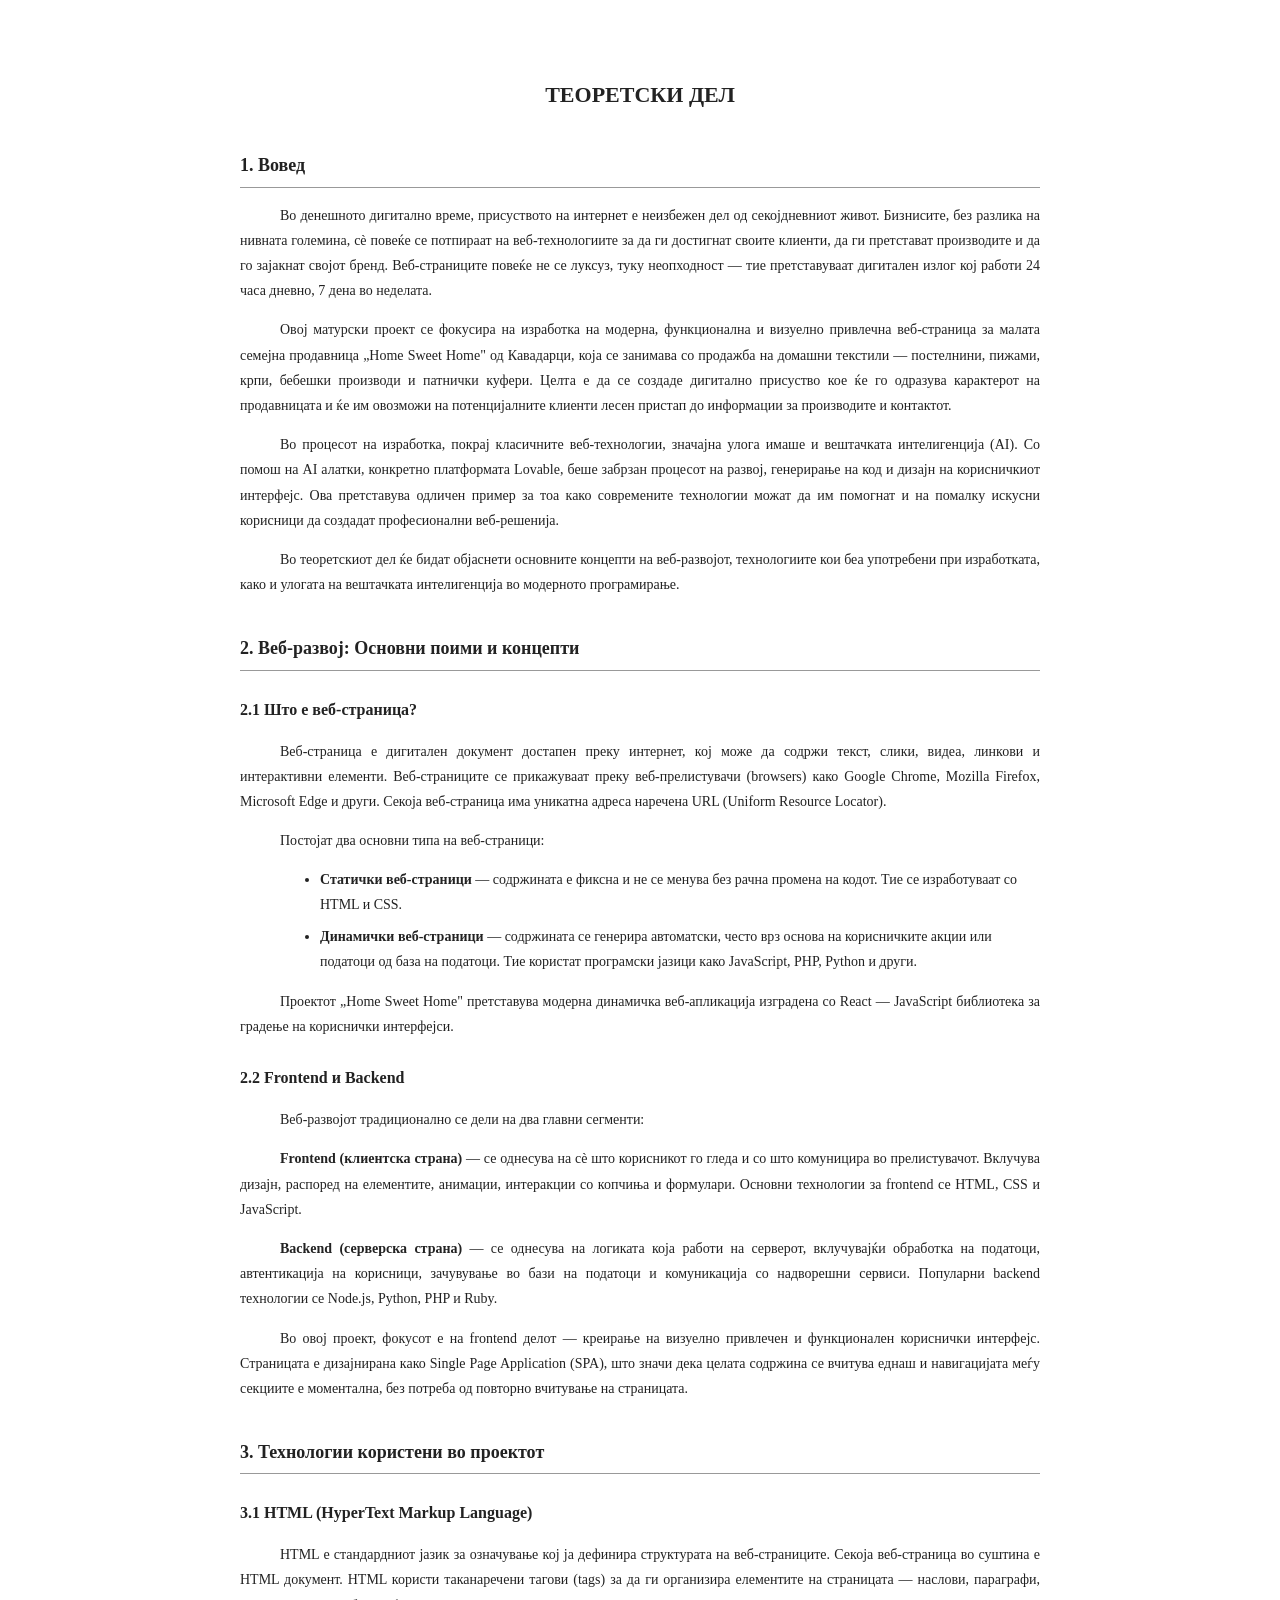
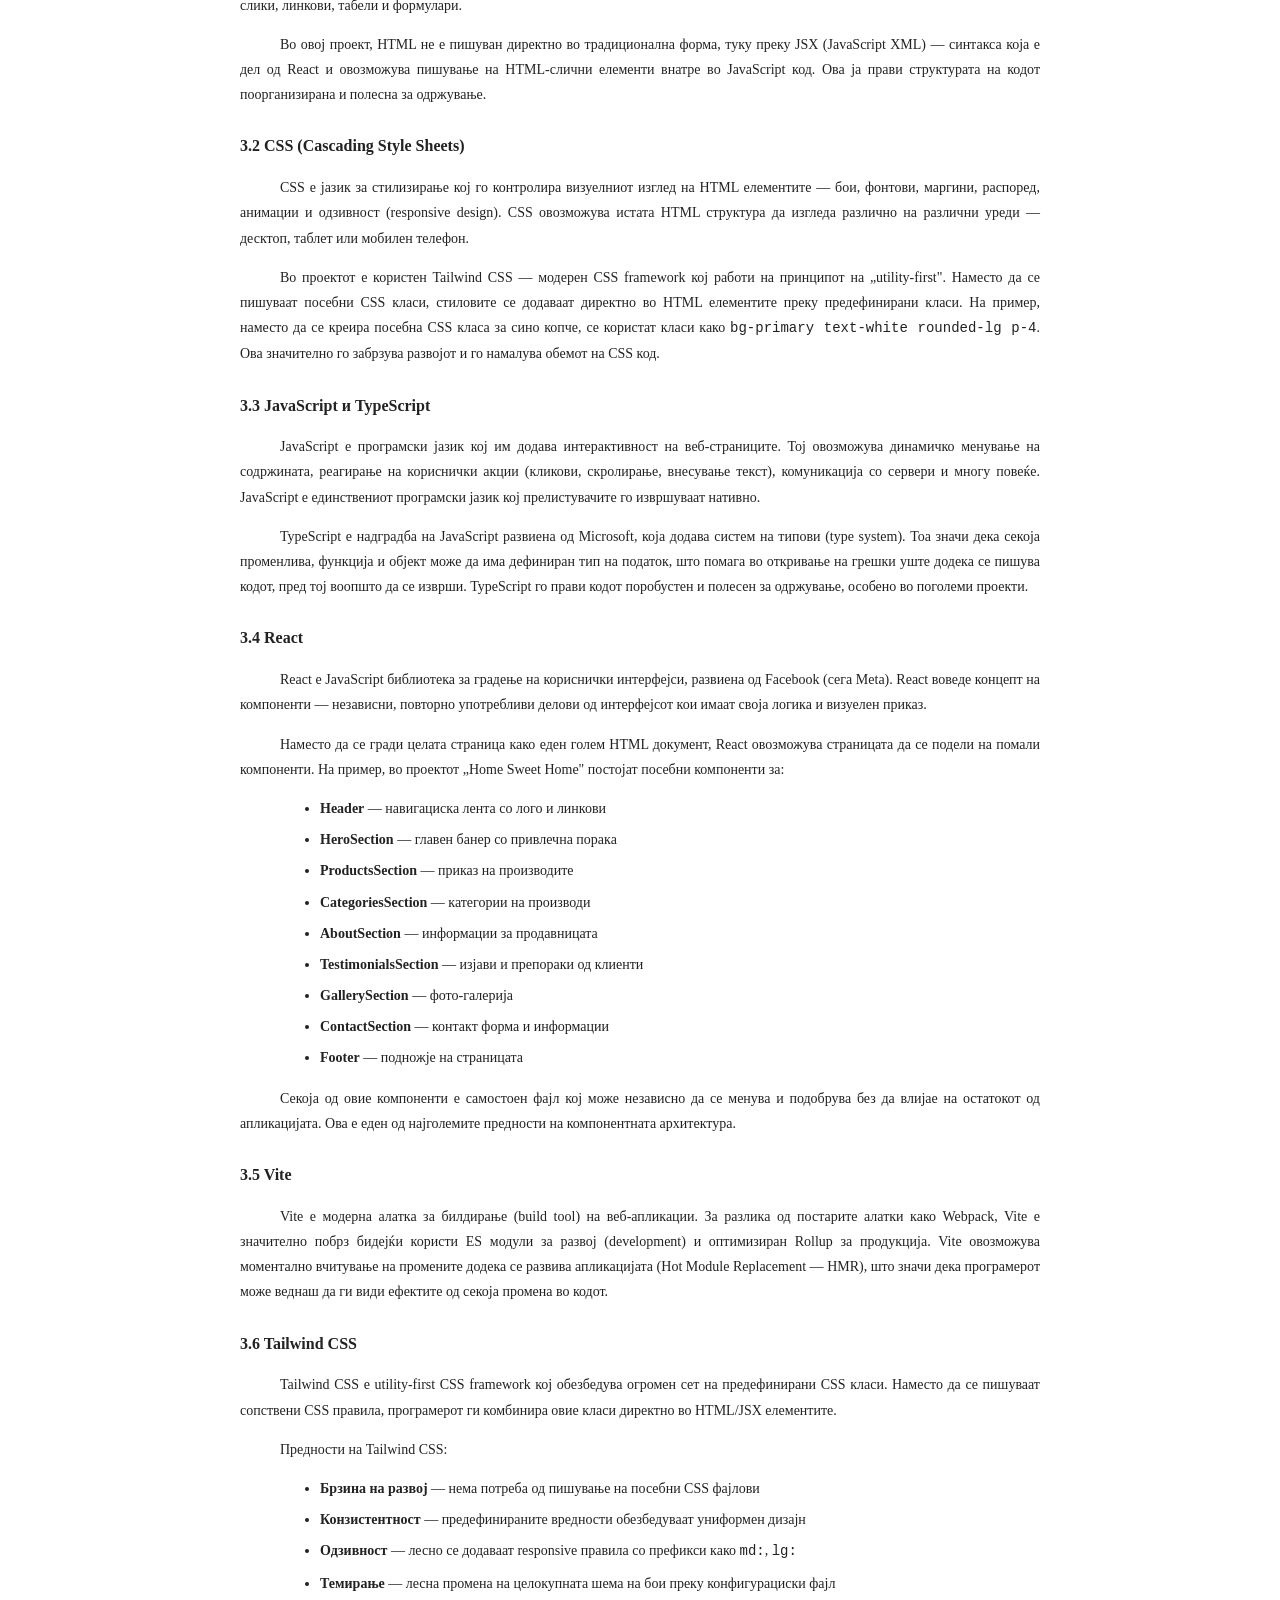
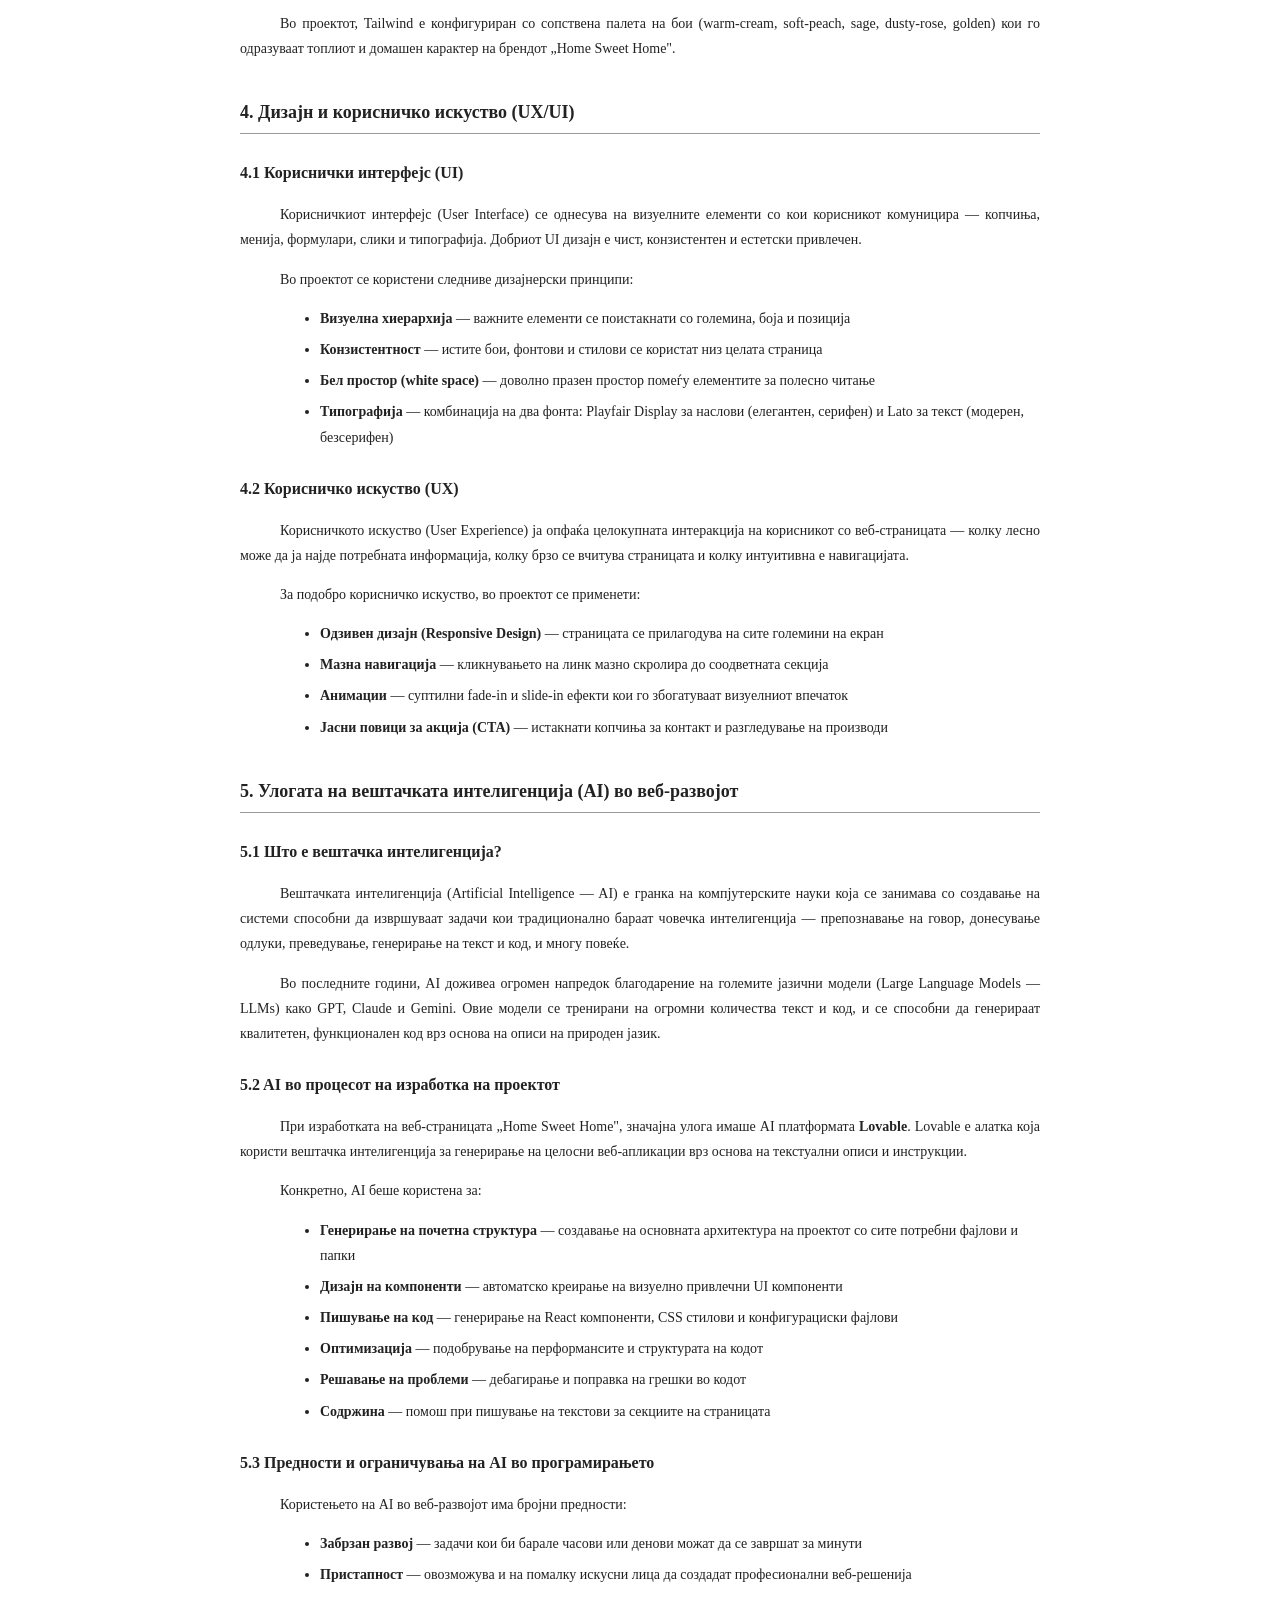
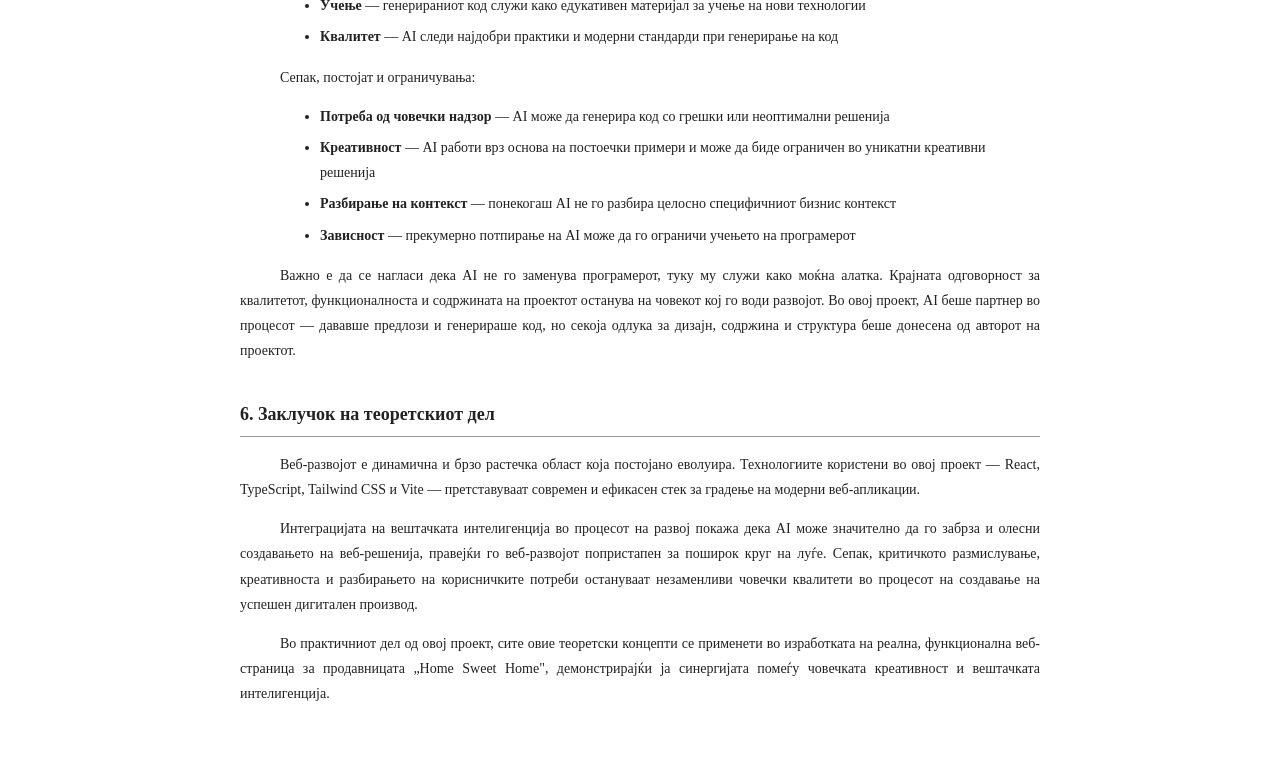
==== public/teoretski-del.html @ 218d779c "Changes Co-authored-by: StatedTax <81971014+StatedTax@users.noreply.github.com>" ====
<!DOCTYPE html>
<html lang="mk">
<head>
<meta charset="UTF-8">
<title>Теоретски дел - Матурски проект</title>
<style>
  body { font-family: "Times New Roman", serif; font-size: 14px; line-height: 1.8; max-width: 800px; margin: 40px auto; padding: 20px; color: #222; }
  h1 { font-size: 22px; text-align: center; margin-bottom: 30px; text-transform: uppercase; }
  h2 { font-size: 18px; margin-top: 35px; margin-bottom: 15px; border-bottom: 1px solid #999; padding-bottom: 5px; }
  h3 { font-size: 16px; margin-top: 25px; margin-bottom: 10px; }
  p { text-align: justify; text-indent: 40px; margin-bottom: 12px; }
  ul, ol { margin-left: 40px; margin-bottom: 15px; }
  li { margin-bottom: 6px; }
  .no-indent { text-indent: 0; }
  .page-break { page-break-before: always; }
  table { width: 100%; border-collapse: collapse; margin: 15px 0; }
  table th, table td { border: 1px solid #999; padding: 8px 12px; text-align: left; font-size: 13px; }
  table th { background: #f0f0f0; font-weight: bold; }
</style>
</head>
<body>

<h1>Теоретски дел</h1>

<h2>1. Вовед</h2>

<p>Во денешното дигитално време, присуството на интернет е неизбежен дел од секојдневниот живот. Бизнисите, без разлика на нивната големина, сè повеќе се потпираат на веб-технологиите за да ги достигнат своите клиенти, да ги претстават производите и да го зајакнат својот бренд. Веб-страниците повеќе не се луксуз, туку неопходност — тие претставуваат дигитален излог кој работи 24 часа дневно, 7 дена во неделата.</p>

<p>Овој матурски проект се фокусира на изработка на модерна, функционална и визуелно привлечна веб-страница за малата семејна продавница „Home Sweet Home" од Кавадарци, која се занимава со продажба на домашни текстили — постелнини, пижами, крпи, бебешки производи и патнички куфери. Целта е да се создаде дигитално присуство кое ќе го одразува карактерот на продавницата и ќе им овозможи на потенцијалните клиенти лесен пристап до информации за производите и контактот.</p>

<p>Во процесот на изработка, покрај класичните веб-технологии, значајна улога имаше и вештачката интелигенција (AI). Со помош на AI алатки, конкретно платформата Lovable, беше забрзан процесот на развој, генерирање на код и дизајн на корисничкиот интерфејс. Ова претставува одличен пример за тоа како современите технологии можат да им помогнат и на помалку искусни корисници да создадат професионални веб-решенија.</p>

<p>Во теоретскиот дел ќе бидат објаснети основните концепти на веб-развојот, технологиите кои беа употребени при изработката, како и улогата на вештачката интелигенција во модерното програмирање.</p>

<h2>2. Веб-развој: Основни поими и концепти</h2>

<h3>2.1 Што е веб-страница?</h3>

<p>Веб-страница е дигитален документ достапен преку интернет, кој може да содржи текст, слики, видеа, линкови и интерактивни елементи. Веб-страниците се прикажуваат преку веб-прелистувачи (browsers) како Google Chrome, Mozilla Firefox, Microsoft Edge и други. Секоја веб-страница има уникатна адреса наречена URL (Uniform Resource Locator).</p>

<p>Постојат два основни типа на веб-страници:</p>
<ul>
  <li><strong>Статички веб-страници</strong> — содржината е фиксна и не се менува без рачна промена на кодот. Тие се изработуваат со HTML и CSS.</li>
  <li><strong>Динамички веб-страници</strong> — содржината се генерира автоматски, често врз основа на корисничките акции или податоци од база на податоци. Тие користат програмски јазици како JavaScript, PHP, Python и други.</li>
</ul>

<p>Проектот „Home Sweet Home" претставува модерна динамичка веб-апликација изградена со React — JavaScript библиотека за градење на кориснички интерфејси.</p>

<h3>2.2 Frontend и Backend</h3>

<p>Веб-развојот традиционално се дели на два главни сегменти:</p>

<p><strong>Frontend (клиентска страна)</strong> — се однесува на сè што корисникот го гледа и со што комуницира во прелистувачот. Вклучува дизајн, распоред на елементите, анимации, интеракции со копчиња и формулари. Основни технологии за frontend се HTML, CSS и JavaScript.</p>

<p><strong>Backend (серверска страна)</strong> — се однесува на логиката која работи на серверот, вклучувајќи обработка на податоци, автентикација на корисници, зачувување во бази на податоци и комуникација со надворешни сервиси. Популарни backend технологии се Node.js, Python, PHP и Ruby.</p>

<p>Во овој проект, фокусот е на frontend делот — креирање на визуелно привлечен и функционален кориснички интерфејс. Страницата е дизајнирана како Single Page Application (SPA), што значи дека целата содржина се вчитува еднаш и навигацијата меѓу секциите е моментална, без потреба од повторно вчитување на страницата.</p>

<h2>3. Технологии користени во проектот</h2>

<h3>3.1 HTML (HyperText Markup Language)</h3>

<p>HTML е стандардниот јазик за означување кој ја дефинира структурата на веб-страниците. Секоја веб-страница во суштина е HTML документ. HTML користи таканаречени тагови (tags) за да ги организира елементите на страницата — наслови, параграфи, слики, линкови, табели и формулари.</p>

<p>Во овој проект, HTML не е пишуван директно во традиционална форма, туку преку JSX (JavaScript XML) — синтакса која е дел од React и овозможува пишување на HTML-слични елементи внатре во JavaScript код. Ова ја прави структурата на кодот поорганизирана и полесна за одржување.</p>

<h3>3.2 CSS (Cascading Style Sheets)</h3>

<p>CSS е јазик за стилизирање кој го контролира визуелниот изглед на HTML елементите — бои, фонтови, маргини, распоред, анимации и одзивност (responsive design). CSS овозможува истата HTML структура да изгледа различно на различни уреди — десктоп, таблет или мобилен телефон.</p>

<p>Во проектот е користен Tailwind CSS — модерен CSS framework кој работи на принципот на „utility-first". Наместо да се пишуваат посебни CSS класи, стиловите се додаваат директно во HTML елементите преку предефинирани класи. На пример, наместо да се креира посебна CSS класа за сино копче, се користат класи како <code>bg-primary text-white rounded-lg p-4</code>. Ова значително го забрзува развојот и го намалува обемот на CSS код.</p>

<h3>3.3 JavaScript и TypeScript</h3>

<p>JavaScript е програмски јазик кој им додава интерактивност на веб-страниците. Тој овозможува динамичко менување на содржината, реагирање на кориснички акции (кликови, скролирање, внесување текст), комуникација со сервери и многу повеќе. JavaScript е единствениот програмски јазик кој прелистувачите го извршуваат нативно.</p>

<p>TypeScript е надградба на JavaScript развиена од Microsoft, која додава систем на типови (type system). Тоа значи дека секоја променлива, функција и објект може да има дефиниран тип на податок, што помага во откривање на грешки уште додека се пишува кодот, пред тој воопшто да се изврши. TypeScript го прави кодот поробустен и полесен за одржување, особено во поголеми проекти.</p>

<h3>3.4 React</h3>

<p>React е JavaScript библиотека за градење на кориснички интерфејси, развиена од Facebook (сега Meta). React воведе концепт на компоненти — независни, повторно употребливи делови од интерфејсот кои имаат своја логика и визуелен приказ.</p>

<p>Наместо да се гради целата страница како еден голем HTML документ, React овозможува страницата да се подели на помали компоненти. На пример, во проектот „Home Sweet Home" постојат посебни компоненти за:</p>
<ul>
  <li><strong>Header</strong> — навигациска лента со лого и линкови</li>
  <li><strong>HeroSection</strong> — главен банер со привлечна порака</li>
  <li><strong>ProductsSection</strong> — приказ на производите</li>
  <li><strong>CategoriesSection</strong> — категории на производи</li>
  <li><strong>AboutSection</strong> — информации за продавницата</li>
  <li><strong>TestimonialsSection</strong> — изјави и препораки од клиенти</li>
  <li><strong>GallerySection</strong> — фото-галерија</li>
  <li><strong>ContactSection</strong> — контакт форма и информации</li>
  <li><strong>Footer</strong> — подножје на страницата</li>
</ul>

<p>Секоја од овие компоненти е самостоен фајл кој може независно да се менува и подобрува без да влијае на остатокот од апликацијата. Ова е еден од најголемите предности на компонентната архитектура.</p>

<h3>3.5 Vite</h3>

<p>Vite е модерна алатка за билдирање (build tool) на веб-апликации. За разлика од постарите алатки како Webpack, Vite е значително побрз бидејќи користи ES модули за развој (development) и оптимизиран Rollup за продукција. Vite овозможува моментално вчитување на промените додека се развива апликацијата (Hot Module Replacement — HMR), што значи дека програмерот може веднаш да ги види ефектите од секоја промена во кодот.</p>

<h3>3.6 Tailwind CSS</h3>

<p>Tailwind CSS е utility-first CSS framework кој обезбедува огромен сет на предефинирани CSS класи. Наместо да се пишуваат сопствени CSS правила, програмерот ги комбинира овие класи директно во HTML/JSX елементите.</p>

<p>Предности на Tailwind CSS:</p>
<ul>
  <li><strong>Брзина на развој</strong> — нема потреба од пишување на посебни CSS фајлови</li>
  <li><strong>Конзистентност</strong> — предефинираните вредности обезбедуваат униформен дизајн</li>
  <li><strong>Одзивност</strong> — лесно се додаваат responsive правила со префикси како <code>md:</code>, <code>lg:</code></li>
  <li><strong>Темирање</strong> — лесна промена на целокупната шема на бои преку конфигурациски фајл</li>
</ul>

<p>Во проектот, Tailwind е конфигуриран со сопствена палета на бои (warm-cream, soft-peach, sage, dusty-rose, golden) кои го одразуваат топлиот и домашен карактер на брендот „Home Sweet Home".</p>

<h2>4. Дизајн и корисничко искуство (UX/UI)</h2>

<h3>4.1 Кориснички интерфејс (UI)</h3>

<p>Корисничкиот интерфејс (User Interface) се однесува на визуелните елементи со кои корисникот комуницира — копчиња, менија, формулари, слики и типографија. Добриот UI дизајн е чист, конзистентен и естетски привлечен.</p>

<p>Во проектот се користени следниве дизајнерски принципи:</p>
<ul>
  <li><strong>Визуелна хиерархија</strong> — важните елементи се поистакнати со големина, боја и позиција</li>
  <li><strong>Конзистентност</strong> — истите бои, фонтови и стилови се користат низ целата страница</li>
  <li><strong>Бел простор (white space)</strong> — доволно празен простор помеѓу елементите за полесно читање</li>
  <li><strong>Типографија</strong> — комбинација на два фонта: Playfair Display за наслови (елегантен, серифен) и Lato за текст (модерен, безсерифен)</li>
</ul>

<h3>4.2 Корисничко искуство (UX)</h3>

<p>Корисничкото искуство (User Experience) ја опфаќа целокупната интеракција на корисникот со веб-страницата — колку лесно може да ја најде потребната информација, колку брзо се вчитува страницата и колку интуитивна е навигацијата.</p>

<p>За подобро корисничко искуство, во проектот се применети:</p>
<ul>
  <li><strong>Одзивен дизајн (Responsive Design)</strong> — страницата се прилагодува на сите големини на екран</li>
  <li><strong>Мазна навигација</strong> — кликнувањето на линк мазно скролира до соодветната секција</li>
  <li><strong>Анимации</strong> — суптилни fade-in и slide-in ефекти кои го збогатуваат визуелниот впечаток</li>
  <li><strong>Јасни повици за акција (CTA)</strong> — истакнати копчиња за контакт и разгледување на производи</li>
</ul>

<h2>5. Улогата на вештачката интелигенција (AI) во веб-развојот</h2>

<h3>5.1 Што е вештачка интелигенција?</h3>

<p>Вештачката интелигенција (Artificial Intelligence — AI) е гранка на компјутерските науки која се занимава со создавање на системи способни да извршуваат задачи кои традиционално бараат човечка интелигенција — препознавање на говор, донесување одлуки, преведување, генерирање на текст и код, и многу повеќе.</p>

<p>Во последните години, AI доживеа огромен напредок благодарение на големите јазични модели (Large Language Models — LLMs) како GPT, Claude и Gemini. Овие модели се тренирани на огромни количества текст и код, и се способни да генерираат квалитетен, функционален код врз основа на описи на природен јазик.</p>

<h3>5.2 AI во процесот на изработка на проектот</h3>

<p>При изработката на веб-страницата „Home Sweet Home", значајна улога имаше AI платформата <strong>Lovable</strong>. Lovable е алатка која користи вештачка интелигенција за генерирање на целосни веб-апликации врз основа на текстуални описи и инструкции.</p>

<p>Конкретно, AI беше користена за:</p>
<ul>
  <li><strong>Генерирање на почетна структура</strong> — создавање на основната архитектура на проектот со сите потребни фајлови и папки</li>
  <li><strong>Дизајн на компоненти</strong> — автоматско креирање на визуелно привлечни UI компоненти</li>
  <li><strong>Пишување на код</strong> — генерирање на React компоненти, CSS стилови и конфигурациски фајлови</li>
  <li><strong>Оптимизација</strong> — подобрување на перформансите и структурата на кодот</li>
  <li><strong>Решавање на проблеми</strong> — дебагирање и поправка на грешки во кодот</li>
  <li><strong>Содржина</strong> — помош при пишување на текстови за секциите на страницата</li>
</ul>

<h3>5.3 Предности и ограничувања на AI во програмирањето</h3>

<p>Користењето на AI во веб-развојот има бројни предности:</p>
<ul>
  <li><strong>Забрзан развој</strong> — задачи кои би барале часови или денови можат да се завршат за минути</li>
  <li><strong>Пристапност</strong> — овозможува и на помалку искусни лица да создадат професионални веб-решенија</li>
  <li><strong>Учење</strong> — генерираниот код служи како едукативен материјал за учење на нови технологии</li>
  <li><strong>Квалитет</strong> — AI следи најдобри практики и модерни стандарди при генерирање на код</li>
</ul>

<p>Сепак, постојат и ограничувања:</p>
<ul>
  <li><strong>Потреба од човечки надзор</strong> — AI може да генерира код со грешки или неоптимални решенија</li>
  <li><strong>Креативност</strong> — AI работи врз основа на постоечки примери и може да биде ограничен во уникатни креативни решенија</li>
  <li><strong>Разбирање на контекст</strong> — понекогаш AI не го разбира целосно специфичниот бизнис контекст</li>
  <li><strong>Зависност</strong> — прекумерно потпирање на AI може да го ограничи учењето на програмерот</li>
</ul>

<p>Важно е да се нагласи дека AI не го заменува програмерот, туку му служи како моќна алатка. Крајната одговорност за квалитетот, функционалноста и содржината на проектот останува на човекот кој го води развојот. Во овој проект, AI беше партнер во процесот — дававше предлози и генерираше код, но секоја одлука за дизајн, содржина и структура беше донесена од авторот на проектот.</p>

<h2>6. Заклучок на теоретскиот дел</h2>

<p>Веб-развојот е динамична и брзо растечка област која постојано еволуира. Технологиите користени во овој проект — React, TypeScript, Tailwind CSS и Vite — претставуваат современ и ефикасен стек за градење на модерни веб-апликации.</p>

<p>Интеграцијата на вештачката интелигенција во процесот на развој покажа дека AI може значително да го забрза и олесни создавањето на веб-решенија, правејќи го веб-развојот попристапен за поширок круг на луѓе. Сепак, критичкото размислување, креативноста и разбирањето на корисничките потреби остануваат незаменливи човечки квалитети во процесот на создавање на успешен дигитален производ.</p>

<p>Во практичниот дел од овој проект, сите овие теоретски концепти се применети во изработката на реална, функционална веб-страница за продавницата „Home Sweet Home", демонстрирајќи ја синергијата помеѓу човечката креативност и вештачката интелигенција.</p>

</body>
</html>
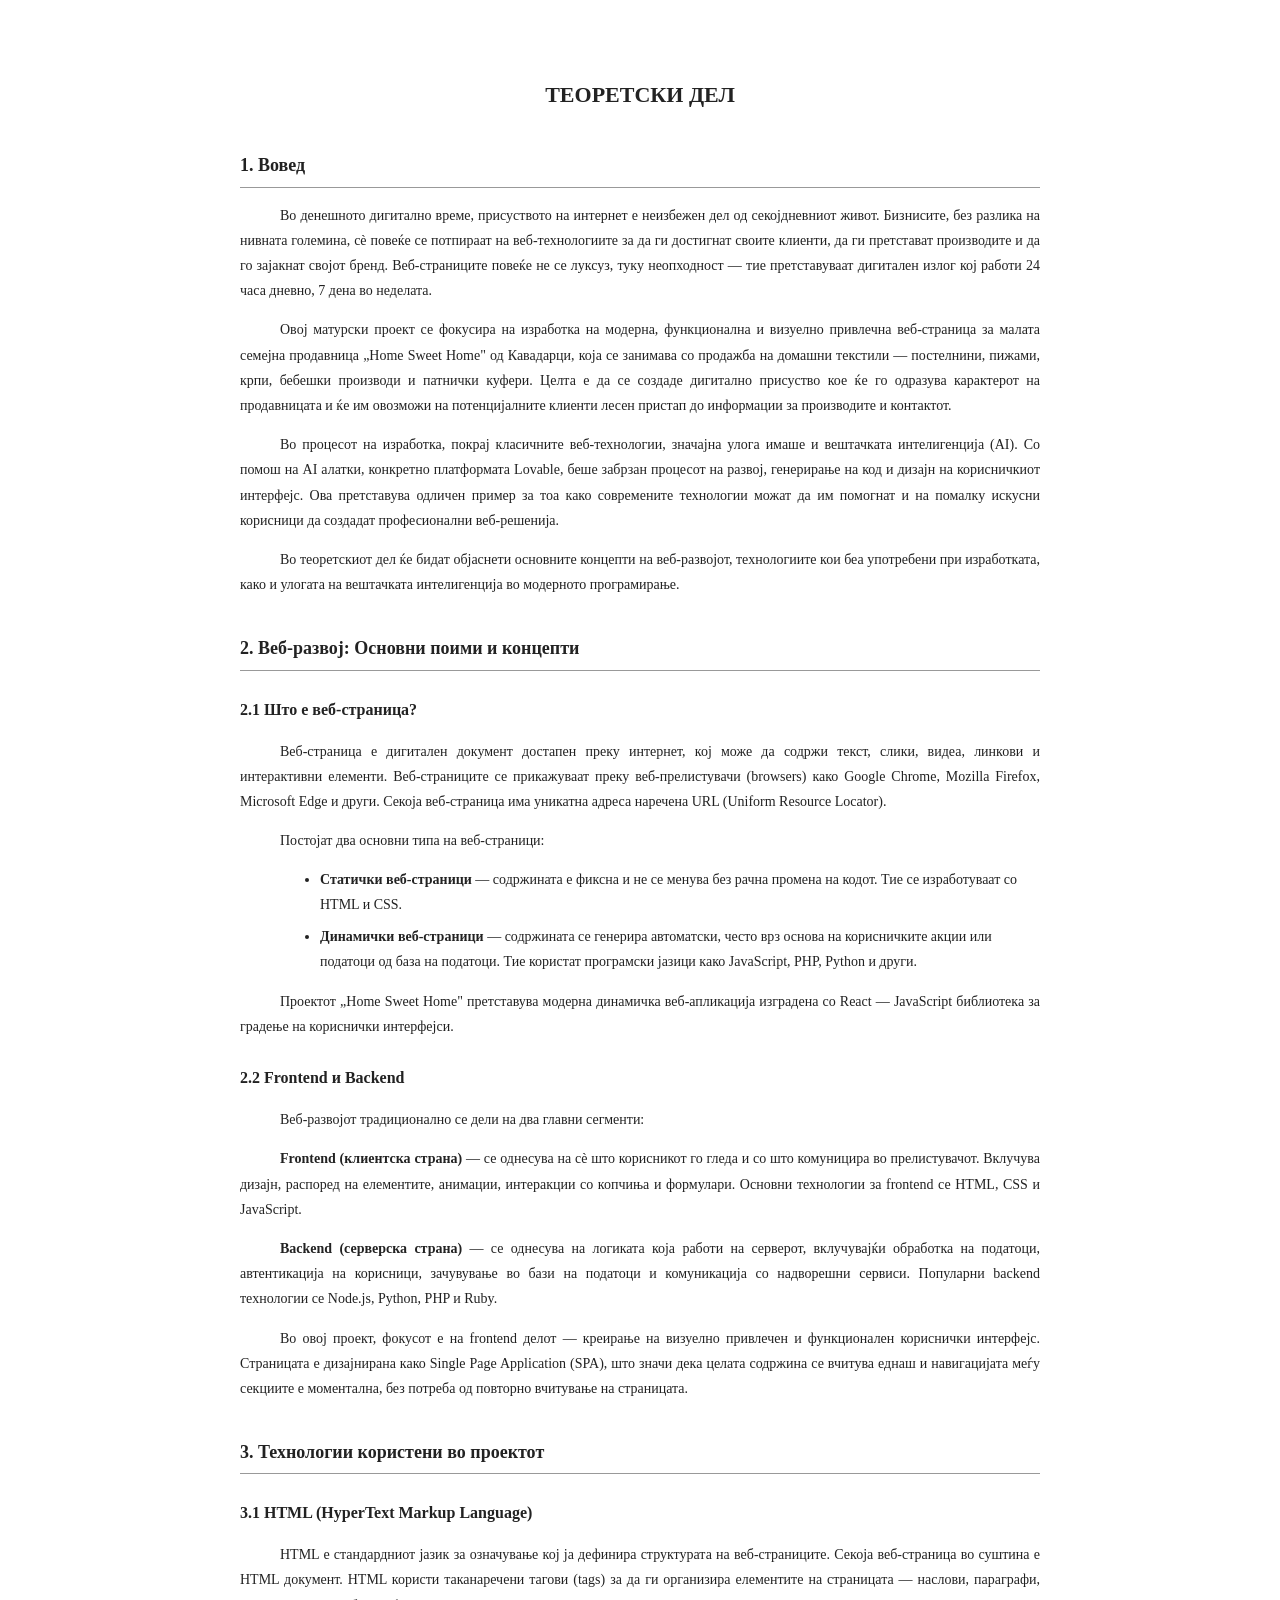
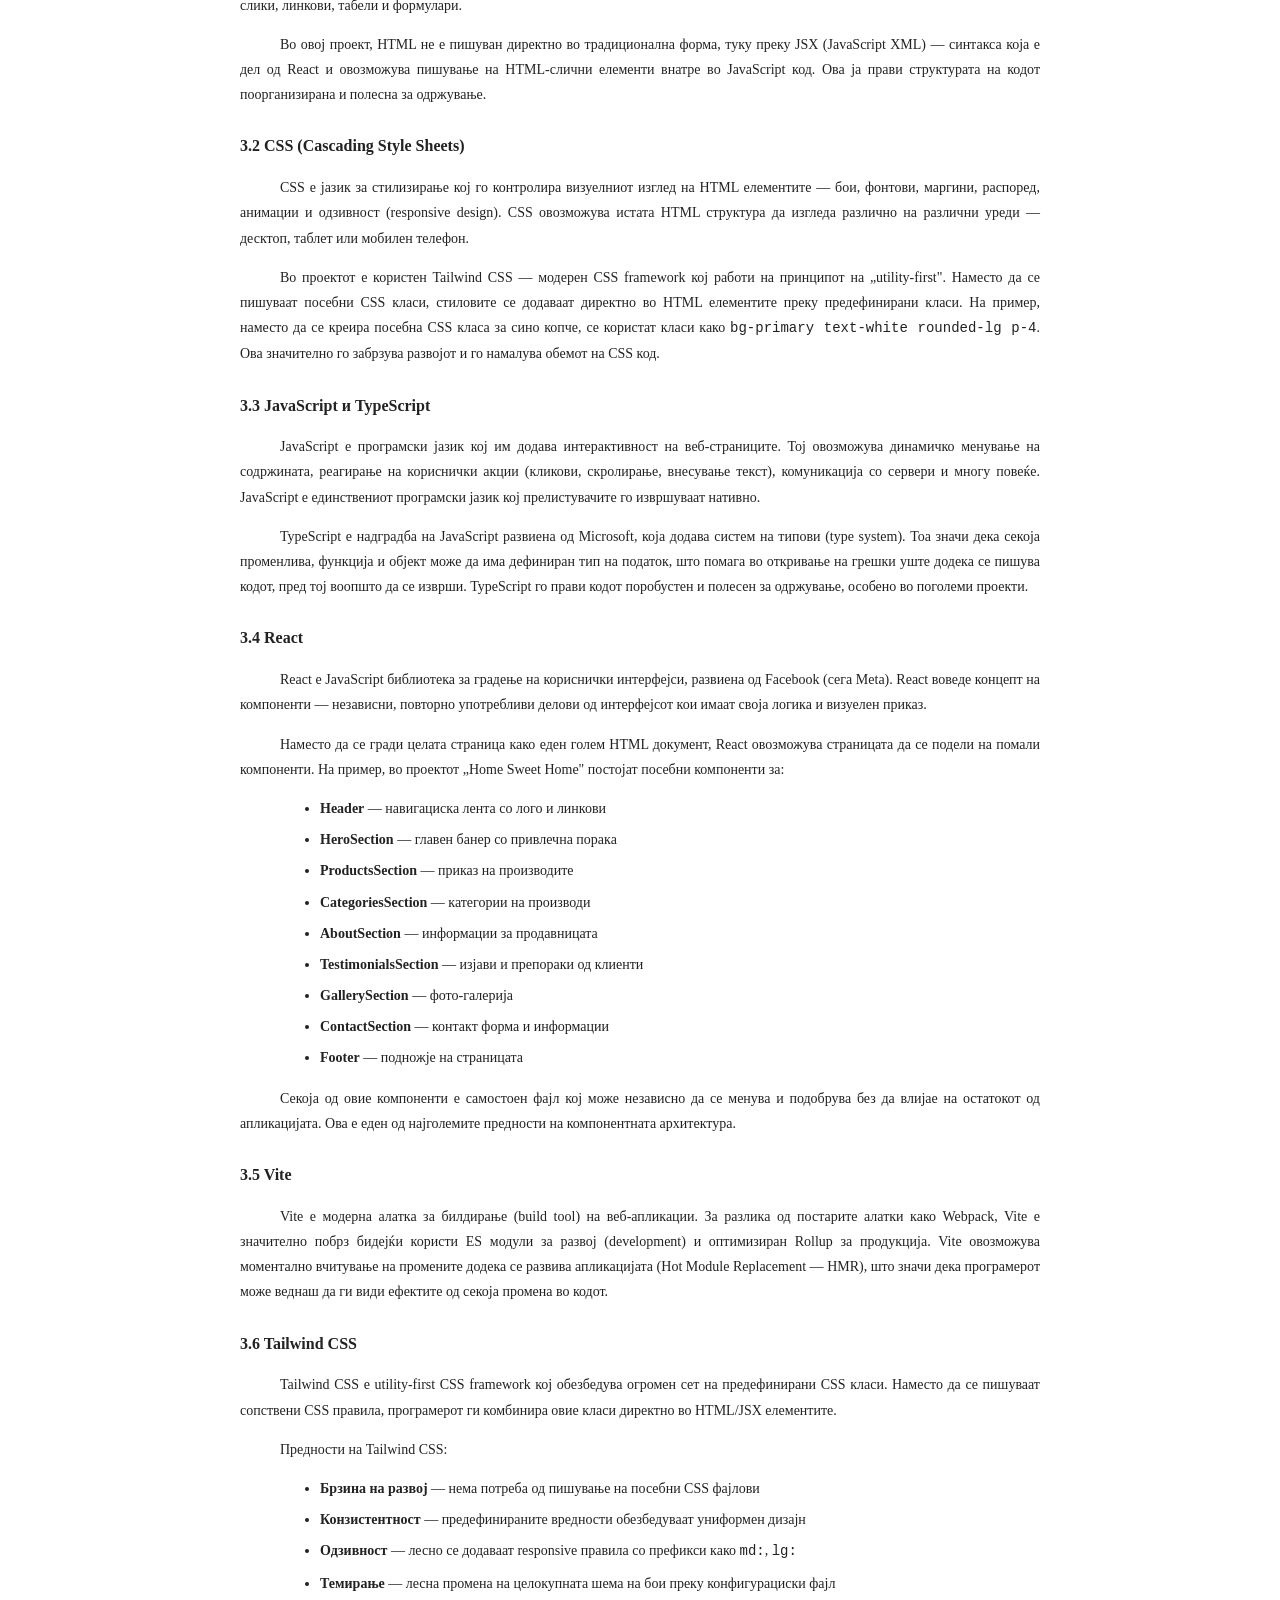
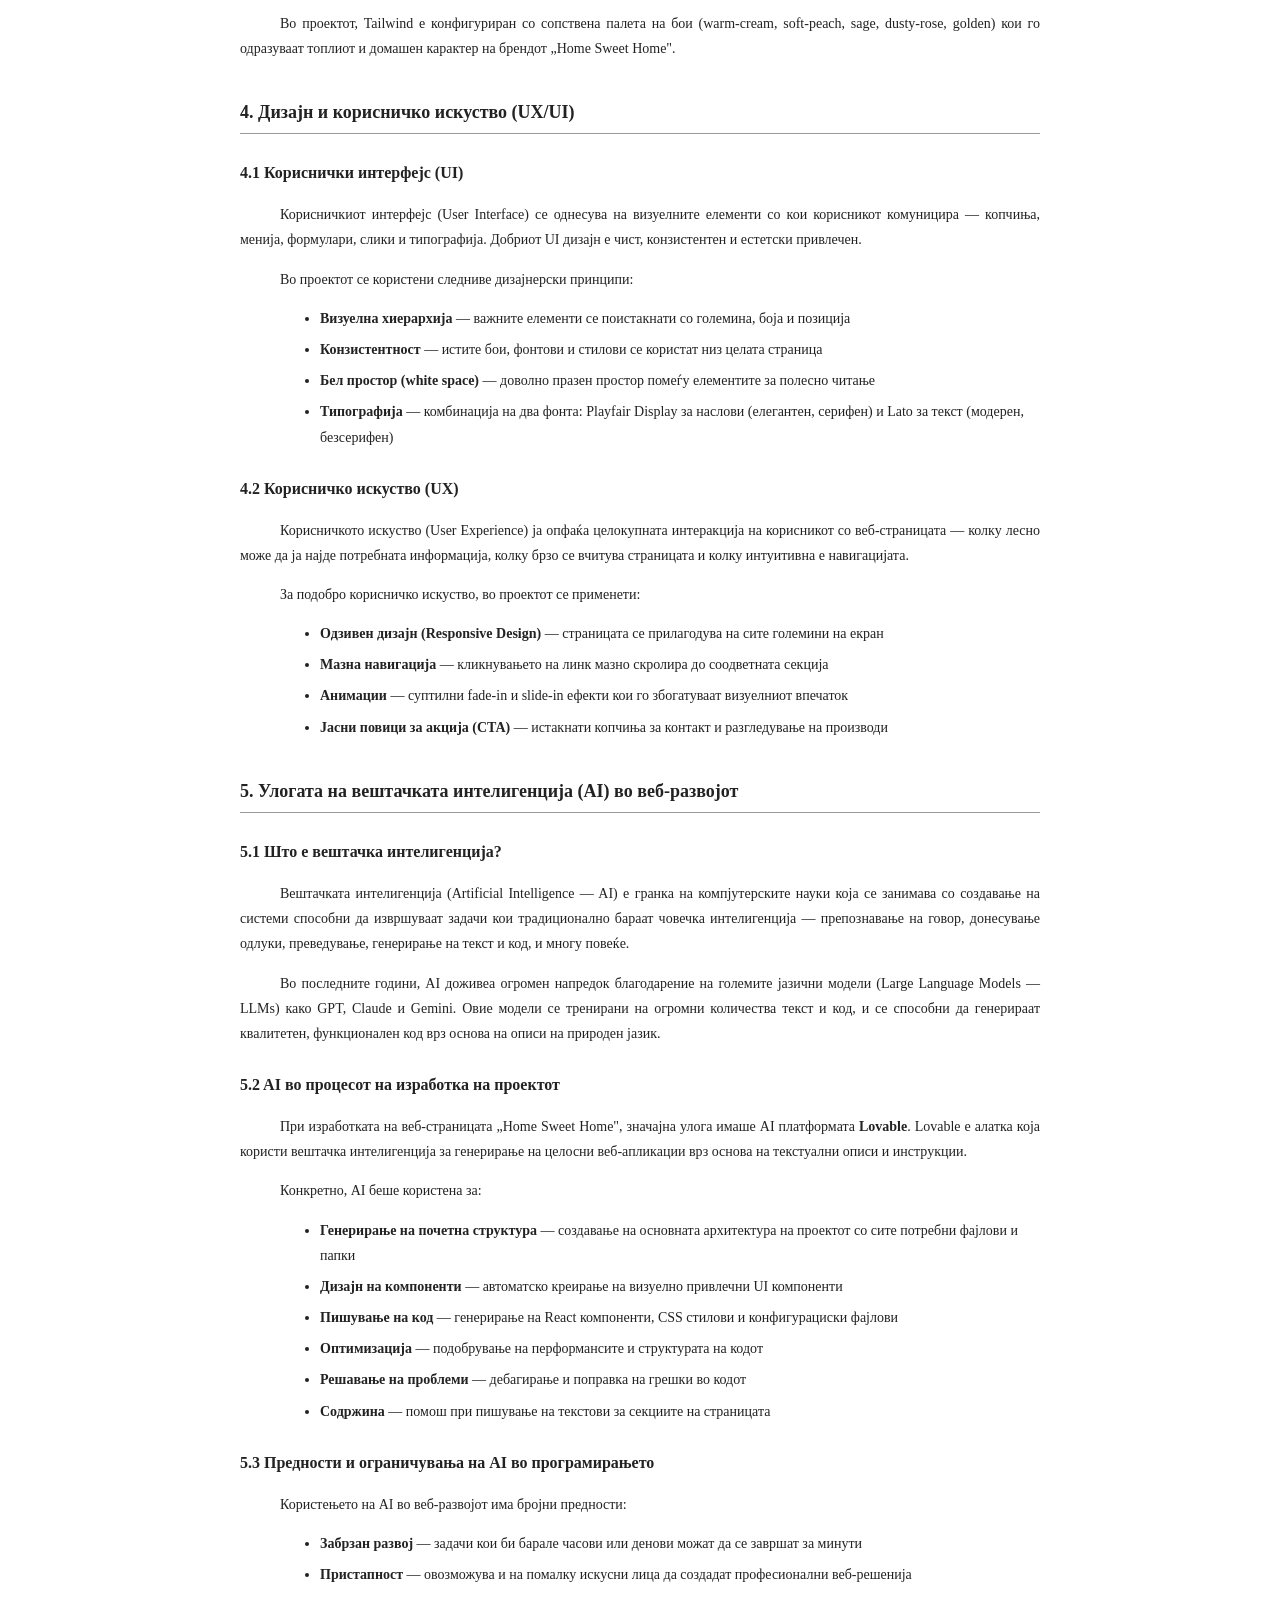
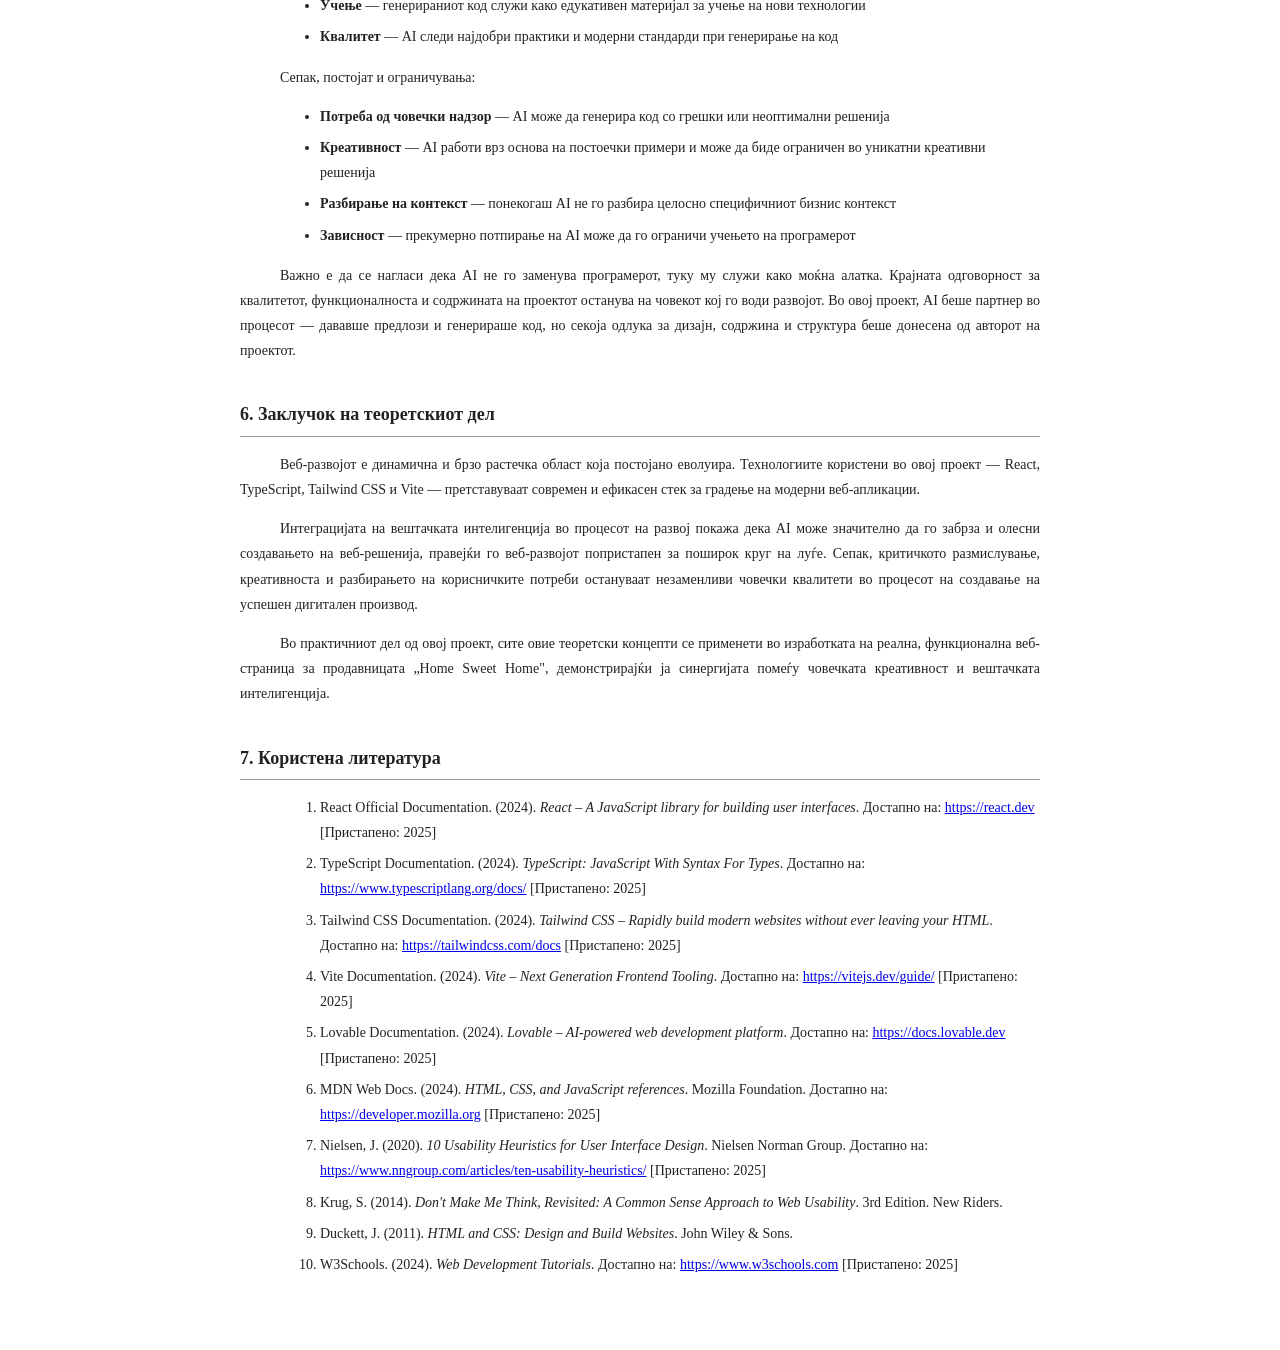
==== commit e933133b: "Добавлена литература Co-authored-by: StatedTax <81971014+StatedTax@users.noreply.github.com>" ====
--- a/public/teoretski-del.html
+++ b/public/teoretski-del.html
@@ -189,5 +189,20 @@
 
 <p>Во практичниот дел од овој проект, сите овие теоретски концепти се применети во изработката на реална, функционална веб-страница за продавницата „Home Sweet Home", демонстрирајќи ја синергијата помеѓу човечката креативност и вештачката интелигенција.</p>
 
+<h2 class="page-break">7. Користена литература</h2>
+
+<ol>
+  <li>React Official Documentation. (2024). <em>React – A JavaScript library for building user interfaces</em>. Достапно на: <a href="https://react.dev">https://react.dev</a> [Пристапено: 2025]</li>
+  <li>TypeScript Documentation. (2024). <em>TypeScript: JavaScript With Syntax For Types</em>. Достапно на: <a href="https://www.typescriptlang.org/docs/">https://www.typescriptlang.org/docs/</a> [Пристапено: 2025]</li>
+  <li>Tailwind CSS Documentation. (2024). <em>Tailwind CSS – Rapidly build modern websites without ever leaving your HTML</em>. Достапно на: <a href="https://tailwindcss.com/docs">https://tailwindcss.com/docs</a> [Пристапено: 2025]</li>
+  <li>Vite Documentation. (2024). <em>Vite – Next Generation Frontend Tooling</em>. Достапно на: <a href="https://vitejs.dev/guide/">https://vitejs.dev/guide/</a> [Пристапено: 2025]</li>
+  <li>Lovable Documentation. (2024). <em>Lovable – AI-powered web development platform</em>. Достапно на: <a href="https://docs.lovable.dev">https://docs.lovable.dev</a> [Пристапено: 2025]</li>
+  <li>MDN Web Docs. (2024). <em>HTML, CSS, and JavaScript references</em>. Mozilla Foundation. Достапно на: <a href="https://developer.mozilla.org">https://developer.mozilla.org</a> [Пристапено: 2025]</li>
+  <li>Nielsen, J. (2020). <em>10 Usability Heuristics for User Interface Design</em>. Nielsen Norman Group. Достапно на: <a href="https://www.nngroup.com/articles/ten-usability-heuristics/">https://www.nngroup.com/articles/ten-usability-heuristics/</a> [Пристапено: 2025]</li>
+  <li>Krug, S. (2014). <em>Don't Make Me Think, Revisited: A Common Sense Approach to Web Usability</em>. 3rd Edition. New Riders.</li>
+  <li>Duckett, J. (2011). <em>HTML and CSS: Design and Build Websites</em>. John Wiley & Sons.</li>
+  <li>W3Schools. (2024). <em>Web Development Tutorials</em>. Достапно на: <a href="https://www.w3schools.com">https://www.w3schools.com</a> [Пристапено: 2025]</li>
+</ol>
+
 </body>
 </html>
